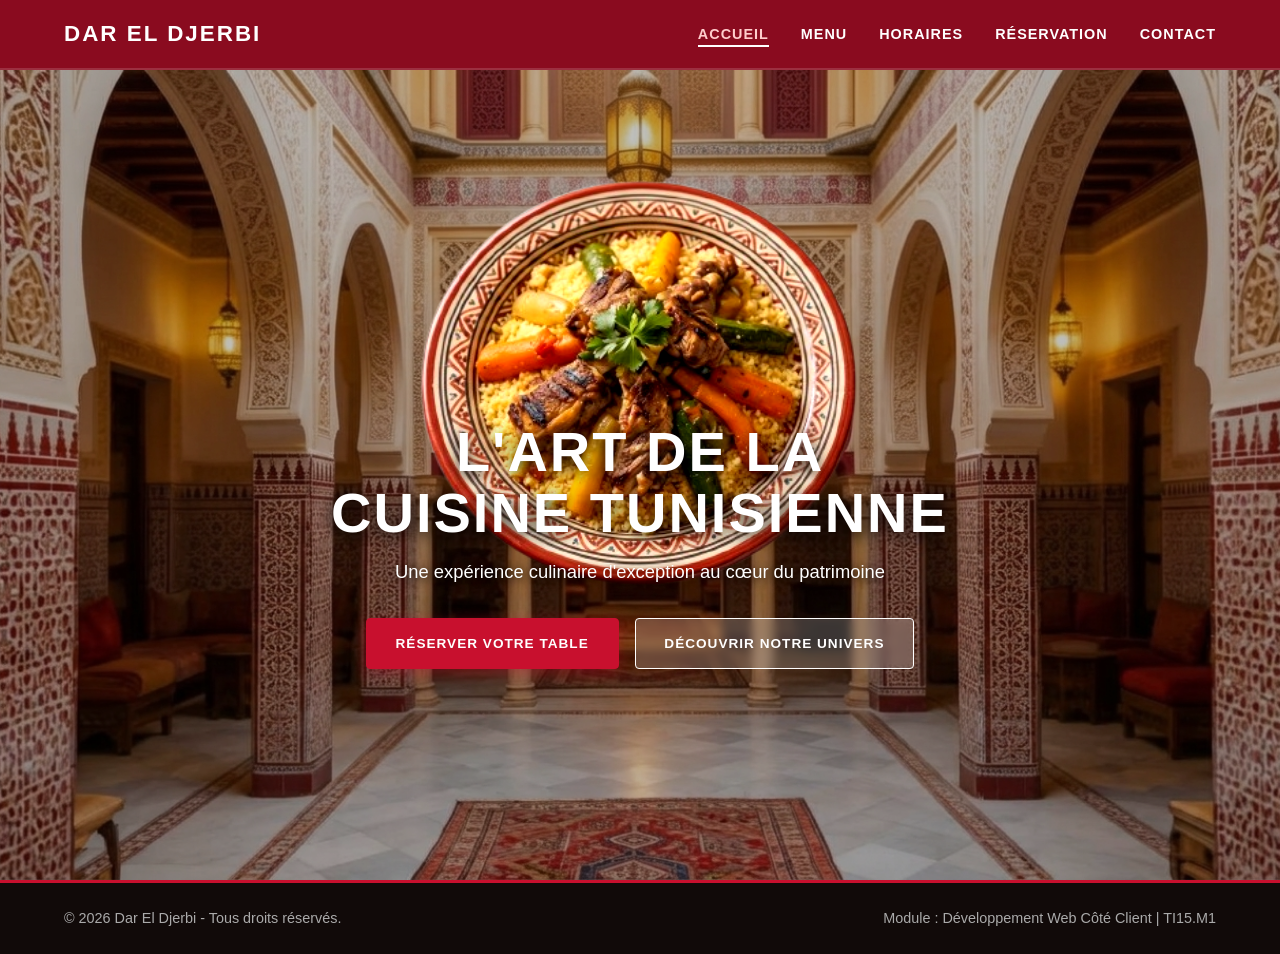
==== index.html @ de202433 "page index" ====
<!doctype html>
<html lang="fr">
  <head>
    <meta charset="UTF-8" />
    <meta name="viewport" content="width=device-width, initial-scale=1.0" />
    <meta
      name="description"
      content="Dar El Djerbi - Restaurant traditionnel tunisien"
    />
    <title>Dar El Djerbi | Accueil</title>
    <link rel="stylesheet" href="style.css" />
  </head>
  <body>
    <header class="site-header">
      <div class="container nav-container">
        <a href="index.html" class="brand-logo">DAR EL DJERBI</a>

        <nav class="main-navigation">
          <ul>
            <li><a href="index.html" class="active">Accueil</a></li>
            <li><a href="menu.html">Menu</a></li>
            <li><button>Horaires</button></li>
            <li><button>Réservation</button></li>
            <li><a href="contact.html">Contact</a></li>
          </ul>
        </nav>
      </div>
    </header>

    <main>
      <section class="tunisian-hero-luxury">
        <div class="hero-overlay"></div>

     
        <div class="hero-circular-dish">
          <img
            src="images/couscous-dish.png"
            alt="Plat traditionnel de couscous tunisien"
          />
        </div>

        <div class="container hero-content-wrapper">
          <div class="hero-text-box">
            <h1>L'ART DE LA<br />CUISINE TUNISIENNE</h1>
            <p>Une expérience culinaire d'exception au cœur du patrimoine</p>
            <div class="hero-cta">
              <a href="reservation.html" class="btn-primary"
                >RÉSERVER VOTRE TABLE</a
              >
              <a href="menu.html" class="btn-secondary"
                >DÉCOUVRIR NOTRE UNIVERS</a
              >
            </div>
          </div>
        </div>
      </section>
    </main>

    <footer class="site-footer">
      <div class="container footer-flex">
        <p>&copy; 2026 Dar El Djerbi - Tous droits réservés.</p>
        <p>Module : Développement Web Côté Client | TI15.M1</p>
      </div>
    </footer>
  </body>
</html>
---- style.css ----
:root {
    --tunisia-red: #C8102E;
    --tunisia-dark-red: #8A0B1F;
    --clean-white: #FFFFFF;
    --text-main: #FFFFFF;
    --transition-smooth: all 0.3s ease;
}
* {
    margin: 0;
    padding: 0;
    box-sizing: border-box;
}
body {
    font-family: 'Segoe UI', Tahoma, Geneva, Verdana, sans-serif;
    background-color: #FAF8F5;
    color: var(--text-main);
    line-height: 1.6;
    overflow-x: hidden;
}
.container {
    width: 90%;
    max-width: 1200px;
    margin: 0 auto;
}
.site-header {
    background-color: var(--tunisia-dark-red);
    border-bottom: 2px solid rgba(255, 255, 255, 0.15);
    position: sticky;
    top: 0;
    z-index: 1000;
}
.nav-container {
    display: flex;
    justify-content: space-between;
    align-items: center;
    padding: 1rem 0;
}
.brand-logo {
    font-size: 1.4rem;
    font-weight: 800;
    color: var(--clean-white);
    text-decoration: none;
    letter-spacing: 2px;
}
.main-navigation ul {
    display: flex;
    list-style: none;
    gap: 2rem;
    align-items: center;
}
.main-navigation a,
.main-navigation button {
    text-decoration: none;
    color: var(--clean-white);
    font-weight: 600;
    font-size: 0.9rem;
    text-transform: uppercase;
    letter-spacing: 1px;
    transition: var(--transition-smooth);
    background: none;
    border: none;
    font-family: inherit;
    cursor: pointer;
}
.main-navigation a:hover,
.main-navigation a.active,
.main-navigation button:hover {
    color: #ffcccc;
    border-bottom: 2px solid var(--clean-white);
    padding-bottom: 3px;
}
.tunisian-hero-luxury {
    position: relative;
    height: 90vh;
    background-image: url('images/dar-background.jpg');
    background-size: cover;
    background-position: center;
    display: flex;
    align-items: center;
    justify-content: center;
}
.hero-overlay {
    position: absolute;
    inset: 0;
    background: rgba(0, 0, 0, 0.25); 
    z-index: 1;
}
.hero-circular-dish {
    position: absolute;
    width: 480px;  
    height: 480px;
    overflow: hidden;
    z-index: 2;
    top: 8%;
    display: flex;
    align-items: center;
    justify-content: center;
}
.hero-circular-dish img {
    width: 105%;
    height: 105%;
    object-fit: cover;
    filter: contrast(1.15) brightness(1.05);
}
.hero-content-wrapper {
    position: relative;
    z-index: 3;
    text-align: center;
    max-width: 950px;
    margin-top: 140px; 
}
.hero-text-box h1 {
    font-size: 3.5rem;
    font-weight: 900;
    margin-bottom: 0.8rem;
    text-transform: uppercase;
    letter-spacing: 2px;
    text-shadow: 0 4px 15px rgba(0, 0, 0, 0.9);
    line-height: 1.1;
}
.hero-text-box p {
    font-size: 1.15rem;
    margin-bottom: 2rem;
    color: #ffffff;
    text-shadow: 0 2px 10px rgba(0, 0, 0, 0.9);
    font-weight: 500;
}
.hero-cta {
    display: flex;
    justify-content: center;
    gap: 1rem;
    flex-wrap: wrap;
}
.btn-primary, .btn-secondary {
    display: inline-block;
    padding: 0.85rem 1.8rem;
    border-radius: 4px;
    font-weight: 700;
    text-decoration: none;
    transition: var(--transition-smooth);
    font-size: 0.85rem;
    letter-spacing: 1px;
}
.btn-primary {
    background-color: var(--tunisia-red);
    color: var(--clean-white);
    border: 1px solid var(--tunisia-red);
    box-shadow: 0 4px 15px rgba(200, 16, 46, 0.4);
}
.btn-primary:hover {
    background-color: var(--tunisia-dark-red);
}
.btn-secondary {
    background-color: rgba(255, 255, 255, 0.2);
    color: var(--clean-white);
    border: 1px solid var(--clean-white);
    backdrop-filter: blur(4px);
}
.btn-secondary:hover {
    background-color: var(--clean-white);
    color: #1A1210;
}
.site-footer {
    background-color: #110A09;
    color: #aaaaaa;
    padding: 1.5rem 0;
    font-size: 0.9rem;
    border-top: 3px solid var(--tunisia-red);
    text-align: center;
}
.footer-flex {
    display: flex;
    justify-content: space-between;
    align-items: center;
    flex-wrap: wrap;
    gap: 1rem;
}
@media (max-width: 768px) {
.container {
        width: 96%;
    }

    .nav-container {
        flex-direction: column;
        gap: 1rem;
    }

    .main-navigation ul {
        flex-wrap: nowrap;
        justify-content: center;
        gap: 1rem;
    }

    .main-navigation a,
    .main-navigation button {
        font-size: 0.8rem;
        letter-spacing: 0.3px;
    }

    .hero-circular-dish {
        width: 280px;
        height: 280px;
    }

    .hero-text-box h1 {
        font-size: 2.1rem;
    }

    .footer-flex {
        flex-direction: column;
        text-align: center;
    }
}
@media (min-width: 769px) and (max-width: 1024px) {
    .container {
        width: 94%;
    }

    .brand-logo {
        font-size: 1.15rem;
        letter-spacing: 1px;
    }

    .main-navigation ul {
        gap: 0.9rem;
    }

    .main-navigation a,
    .main-navigation button {
        font-size: 0.8rem;
        letter-spacing: 0.5px;
    }

    .hero-circular-dish {
        width: 360px;
        height: 360px;
    }

    .hero-text-box h1 {
        font-size: 2.6rem;
    }
}
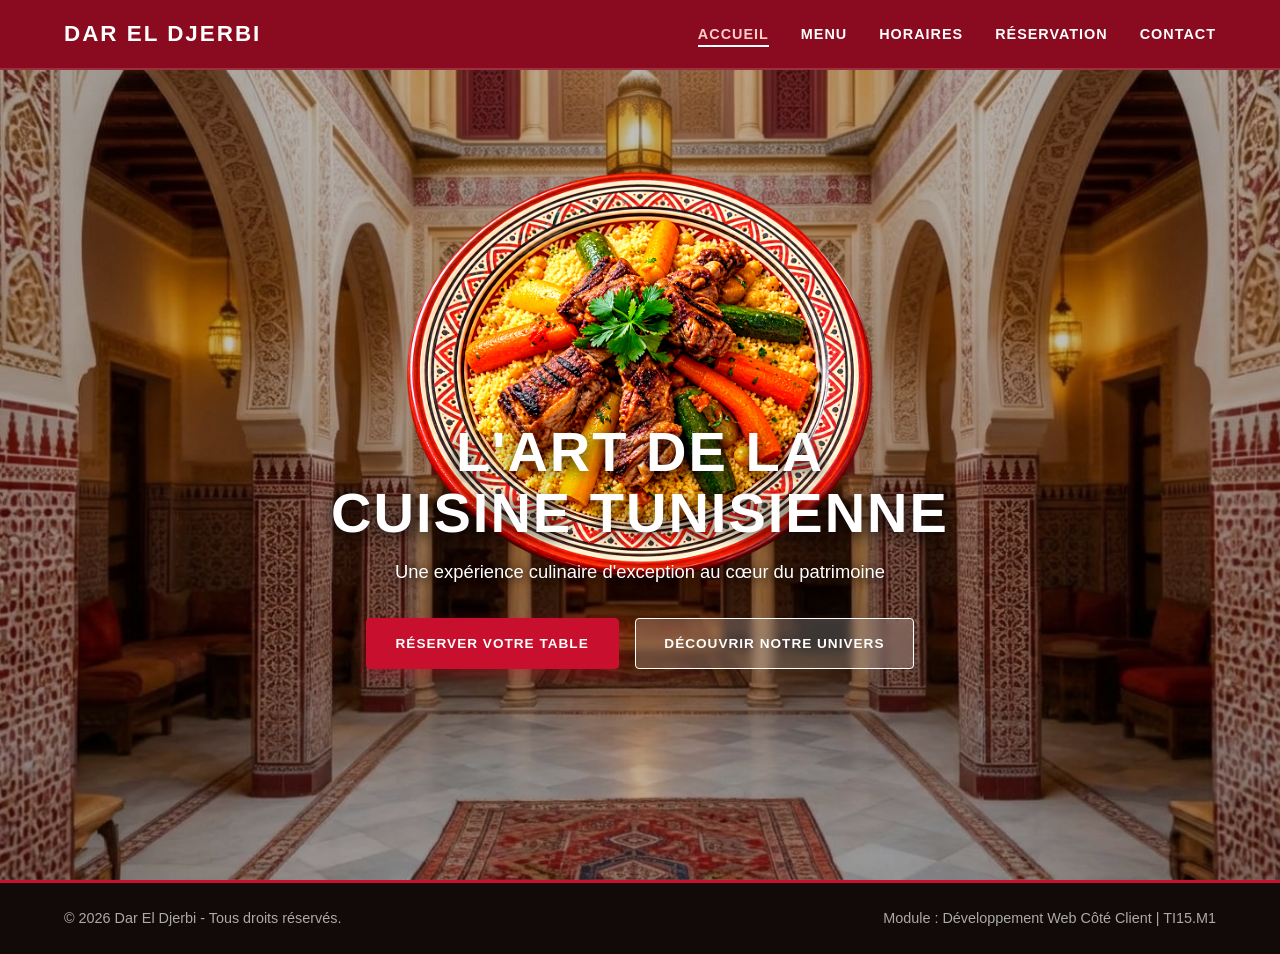
==== commit 68369440: "page menu" ====
--- a/index.html
+++ b/index.html
@@ -13,14 +13,13 @@
   <body>
     <header class="site-header">
       <div class="container nav-container">
-        <a href="index.html" class="brand-logo">DAR EL DJERBI</a>
-
+        <p class="brand-logo">DAR EL DJERBI</p>
         <nav class="main-navigation">
           <ul>
             <li><a href="index.html" class="active">Accueil</a></li>
             <li><a href="menu.html">Menu</a></li>
-            <li><button>Horaires</button></li>
-            <li><button>Réservation</button></li>
+            <li><a href="Horaires.html">Horaires</a></li>
+            <li><a href="Réservation.html">Réservation</a></li>
             <li><a href="contact.html">Contact</a></li>
           </ul>
         </nav>
@@ -34,7 +33,7 @@
      
         <div class="hero-circular-dish">
           <img
-            src="images/couscous-dish.png"
+            src="images/Couscous marocain aux légumes et viande.png"
             alt="Plat traditionnel de couscous tunisien"
           />
         </div>
--- a/style.css
+++ b/style.css
@@ -97,8 +97,8 @@
     justify-content: center;
 }
 .hero-circular-dish img {
-    width: 105%;
-    height: 105%;
+    width: 100%;
+    height: 85%;
     object-fit: cover;
     filter: contrast(1.15) brightness(1.05);
 }
@@ -175,6 +175,117 @@
     flex-wrap: wrap;
     gap: 1rem;
 }
+.menu-page-background {
+    background: linear-gradient(rgba(0, 0, 0, 0), rgba(0, 0, 0, 0.253)), url('images/dar-background.jpg');
+    background-size: cover;
+    background-position: center;
+    background-attachment: fixed;
+    padding: 40px 0;
+    min-height: 80vh;
+}
+
+.menu-section-title {
+    text-align: center;
+    margin-bottom: 35px;
+    color: var(--clean-white);
+}
+
+.menu-section-title h2 {
+    font-size: 2.5rem;
+    font-weight: 800;
+    margin-bottom: 10px;
+    text-shadow: 0 2px 10px rgba(0, 0, 0, 0.8);
+}
+
+.menu-section-title p {
+    font-size: 1.1rem;
+    color: #f0f0f0;
+}
+
+/* --- تصميم بطاقات الأطباق --- */
+.menu1 {
+    display: grid;
+    grid-template-columns: repeat(3, 1fr);
+    gap: 30px;
+    max-width: 1200px;
+    margin: 0 auto;
+}
+
+.dish-card, .couscous-card {
+    background: rgba(26, 18, 16, 0.85);
+    border: 1px solid rgba(200, 16, 46, 0.3);
+    border-radius: 12px;
+    overflow: hidden;
+    box-shadow: 0 8px 25px rgba(0, 0, 0, 0.4);
+    transition: var(--transition-smooth);
+    display: flex;
+    flex-direction: column;
+    justify-content: space-between;
+}
+
+.dish-card:hover, .couscous-card:hover {
+    transform: translateY(-5px);
+    border-color: var(--tunisia-red);
+    box-shadow: 0 12px 30px rgba(200, 16, 46, 0.3);
+}
+
+.dish-image-wrapper {
+    width: 100%;
+    height: 230px;
+    padding: 15px;
+    background-color: rgba(255, 255, 255, 0.03);
+    display: flex;
+    align-items: center;
+    justify-content: center;
+}
+
+.dish-image-wrapper img {
+    width: 100%;
+    height: 100%;
+    object-fit: contain;
+    filter: drop-shadow(0 5px 5px rgba(0,0,0,0.3));
+}
+.dish-info {
+    padding: 20px;
+    display: flex;
+    justify-content: space-between;
+    align-items: center;
+    background: linear-gradient(to top, rgba(17, 10, 9, 0.95), rgba(26, 18, 16, 0.85));
+    border-top: 1px solid rgba(255, 255, 255, 0.08);
+}
+
+.dish-info h3 {
+    font-size: 1.05rem;
+    color: var(--clean-white);
+    font-weight: 700;
+    margin: 0;
+    line-height: 1.4;
+}
+
+.dish-price {
+    font-size: 1.1rem;
+    font-weight: 800;
+    color: #ff4d4d;
+    background: rgba(200, 16, 46, 0.15);
+    padding: 6px 12px;
+    border-radius: 6px;
+    border: 1px solid rgba(200, 16, 46, 0.4);
+    white-space: nowrap;
+}
+
+.cou {
+    max-width: 1200px;
+    margin: 0 auto 30px auto;
+}
+
+.couscous-card {
+    max-width: 100%;
+}
+
+.couscous-card .dish-image-wrapper {
+    height: 280px;
+}
+
 @media (max-width: 768px) {
 .container {
         width: 96%;
@@ -210,6 +321,15 @@
         flex-direction: column;
         text-align: center;
     }
+    .menu1 {
+        grid-template-columns: repeat(1, 1fr);
+    }
+    
+    .dish-info {
+        flex-direction: column;
+        gap: 12px;
+        text-align: center;
+    }
 }
 @media (min-width: 769px) and (max-width: 1024px) {
     .container {
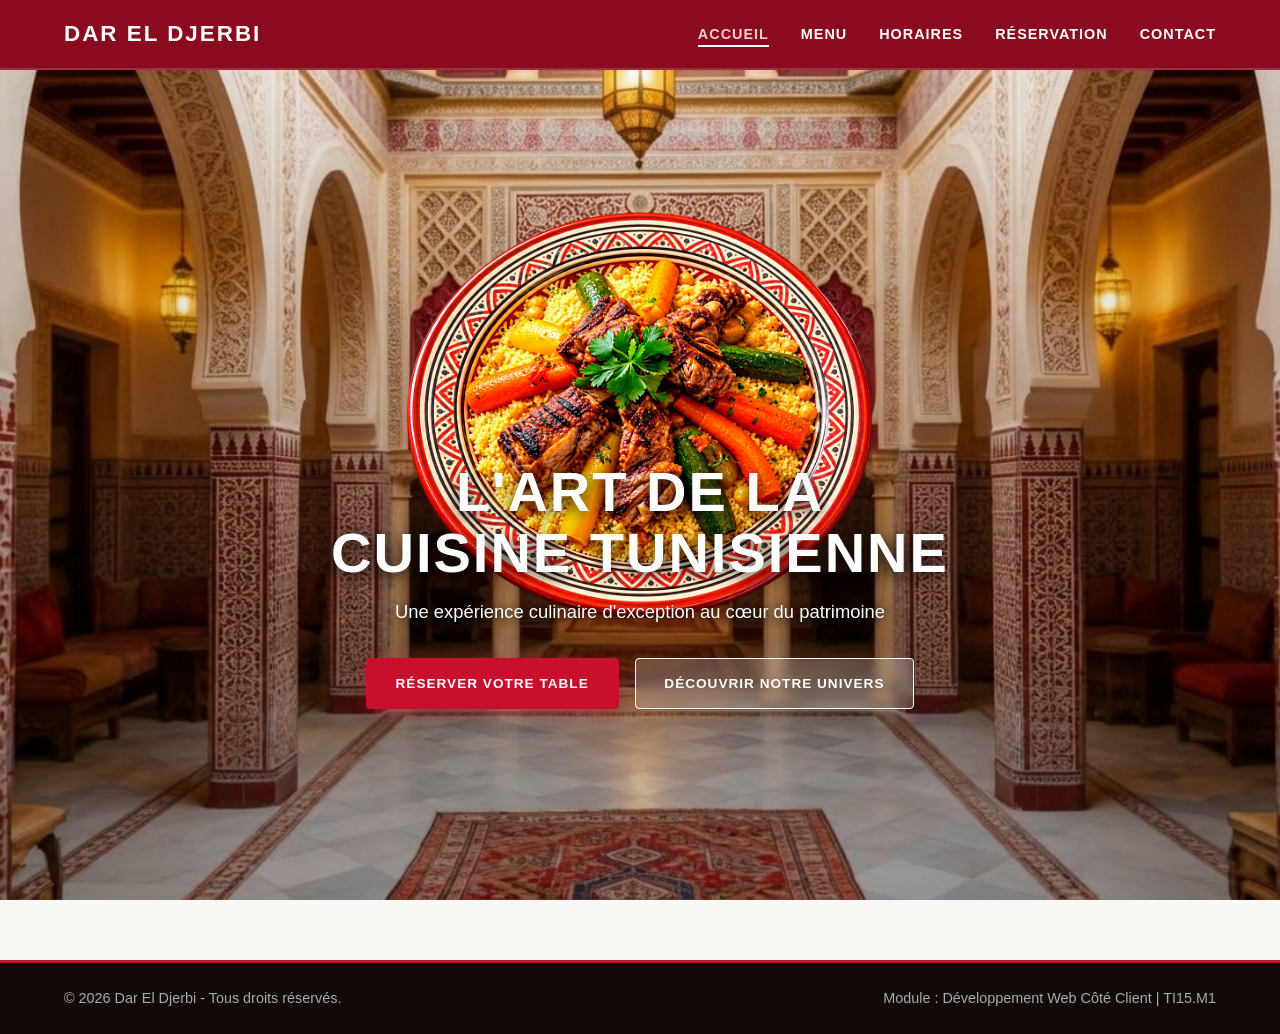
==== commit d5bfa070: "page horaires" ====
--- a/index.html
+++ b/index.html
@@ -18,7 +18,7 @@
           <ul>
             <li><a href="index.html" class="active">Accueil</a></li>
             <li><a href="menu.html">Menu</a></li>
-            <li><a href="Horaires.html">Horaires</a></li>
+            <li><a href="horaires.html">Horaires</a></li>
             <li><a href="Réservation.html">Réservation</a></li>
             <li><a href="contact.html">Contact</a></li>
           </ul>
@@ -26,7 +26,7 @@
       </div>
     </header>
 
-    <main>
+    <main class="menu-page-background">
       <section class="tunisian-hero-luxury">
         <div class="hero-overlay"></div>
 
@@ -54,7 +54,6 @@
         </div>
       </section>
     </main>
-
     <footer class="site-footer">
       <div class="container footer-flex">
         <p>&copy; 2026 Dar El Djerbi - Tous droits réservés.</p>
--- a/style.css
+++ b/style.css
@@ -72,18 +72,16 @@
 .tunisian-hero-luxury {
     position: relative;
     height: 90vh;
-    background-image: url('images/dar-background.jpg');
+    background: linear-gradient(rgba(0, 0, 0, 0), rgba(0, 0, 0, 0.253)), url('images/dar-background.jpg');
     background-size: cover;
     background-position: center;
+    background-attachment: fixed;
     display: flex;
     align-items: center;
     justify-content: center;
 }
 .hero-overlay {
-    position: absolute;
-    inset: 0;
-    background: rgba(0, 0, 0, 0.25); 
-    z-index: 1;
+    display: none;
 }
 .hero-circular-dish {
     position: absolute;
@@ -175,7 +173,7 @@
     flex-wrap: wrap;
     gap: 1rem;
 }
-.menu-page-background {
+.menu-page-background{
     background: linear-gradient(rgba(0, 0, 0, 0), rgba(0, 0, 0, 0.253)), url('images/dar-background.jpg');
     background-size: cover;
     background-position: center;
@@ -286,8 +284,101 @@
     height: 280px;
 }
 
+/* --- تصميم صفحة أوقات العمل (Horaires) --- */
+/* --- تصميم جدول أوقات العمل الفاخر والمتناسق مع المنيو --- */
+.horaires-table {
+    width: 100%;
+    max-width: 700px;
+    margin: 0 auto;
+    border-collapse: separate; /* الحل السحري لاحترام border-radius وإخفاء الخط الخارجي */
+    border-spacing: 0;
+    background: rgba(26, 18, 16, 0.88); /* نفس خلفية بطاقات المنيو الداكنة */
+    backdrop-filter: blur(8px); /* تأثير ضبابي أنيق يظهر الخلفية من تحته */
+    border: 1px solid rgba(200, 16, 46, 0.4);
+    box-shadow: 0 15px 35px rgba(0, 0, 0, 0.6);
+    border-radius: 12px;
+    overflow: hidden;
+    color: var(--clean-white);
+}
+.horaires-table thead {
+    background: linear-gradient(to right, var(--tunisia-dark-red), var(--tunisia-red));
+}
+
+.horaires-table thead tr,
+.horaires-table th {
+    background: transparent !important; /* إجبار الخلفية الداخلية على الشفافية ليظهر تدرج thead */
+}
+.horaires-table th,
+.horaires-table td {
+    padding: 18px 30px;
+    border-bottom: 1px solid rgba(255, 255, 255, 0.08);
+    font-size: 1.05rem;
+}
+
+.horaires-table th {
+    background: linear-gradient(to right, var(--tunisia-dark-red), var(--tunisia-red));
+    color: var(--clean-white);
+    font-weight: 800;
+    text-transform: uppercase;
+    letter-spacing: 2px;
+    text-align: left;
+}
+
+.horaires-table th:last-child,
+.horaires-table td:last-child {
+    text-align: right; /* محاذاة الأوقات لليمين لتعطي توازناً بصرياً رائعاً */
+}
+
+.horaires-table td:first-child {
+    font-weight: 700;
+    letter-spacing: 1px;
+    color: #f3e5d8; /* لون كريمي دافئ للأيام */
+}
+
+.horaires-table tr:nth-child(even) {
+    background-color: rgba(255, 255, 255, 0.03);
+}
+
+.horaires-table tr:hover {
+    background-color: rgba(200,16,46, 0.15);
+    transition: var(--transition-smooth);
+}
+
+.horaires-table tr:last-child td {
+    border-bottom: none;
+}
+
+/* تنسيق خاص لسطر الأحد (FERMÉ) */
+.horaires-table tr:last-child td:last-child {
+    color: #ff4d4d;
+    font-weight: 800;
+    letter-spacing: 1.5px;
+}
+/* --- خلفية صفحة أوقات العمل (Horaires) --- */
+.horaires-page-background {
+    background: linear-gradient(rgba(0, 0, 0, 0), rgba(0, 0, 0, 0.253)), url('images/dar-background.jpg');
+    background-size: cover;
+    background-position: center;
+    background-attachment: fixed;
+    padding: 40px 0;
+    min-height: 80vh;
+}
+
+.horaires-section {
+    padding: 20px 20px;
+}
+
+.horaires-section h2 {
+    text-align: center;
+    margin-bottom: 30px;
+    font-size: 2.2rem;
+    color: var(--clean-white);
+    font-weight: 800;
+    text-shadow: 0 2px 10px rgba(0, 0, 0, 0.8);
+    letter-spacing: 1px;
+}
 @media (max-width: 768px) {
-.container {
+    .container {
         width: 96%;
     }
 
@@ -330,6 +421,53 @@
         gap: 12px;
         text-align: center;
     }
+    
+    .container {
+        width: 95%;
+        padding: 0 5px;
+    }
+
+    /* تنظيم شريط التنقل العلوي في الهاتف لئلا يتلاحق ببعضه */
+    .nav-container {
+        flex-direction: column;
+        gap: 0.8rem;
+    }
+
+    .main-navigation ul {
+        flex-wrap: wrap;
+        justify-content: center;
+        gap: 0.8rem;
+    }
+
+    .main-navigation a,
+    .main-navigation button {
+        font-size: 0.75rem;
+        letter-spacing: 0.5px;
+    }
+
+    /* تصغير حجم عنوان الصفحة في الهاتف ليتناسب مع العرض */
+    .horaires-section h2 {
+        font-size: 1.6rem;
+        margin-bottom: 20px;
+    }
+
+    /* جعل الجدول يتمدد بمرونة داخل شاشة الهاتف مع تصغير المسافات والخطوط */
+    .horaires-table {
+        max-width: 100%;
+        font-size: 0.85rem;
+    }
+
+    .horaires-table th,
+    .horaires-table td {
+        padding: 12px 10px; /* تقليل الـ padding لتفادي ازدحام النص */
+        font-size: 0.85rem;
+    }
+
+    /* تصغير حجم أوقات العمل قليلاً لكي لا تلتف بشكل مزعج */
+    .horaires-table td:last-child {
+        font-size: 0.8rem;
+        letter-spacing: -0.5px;
+    }
 }
 @media (min-width: 769px) and (max-width: 1024px) {
     .container {
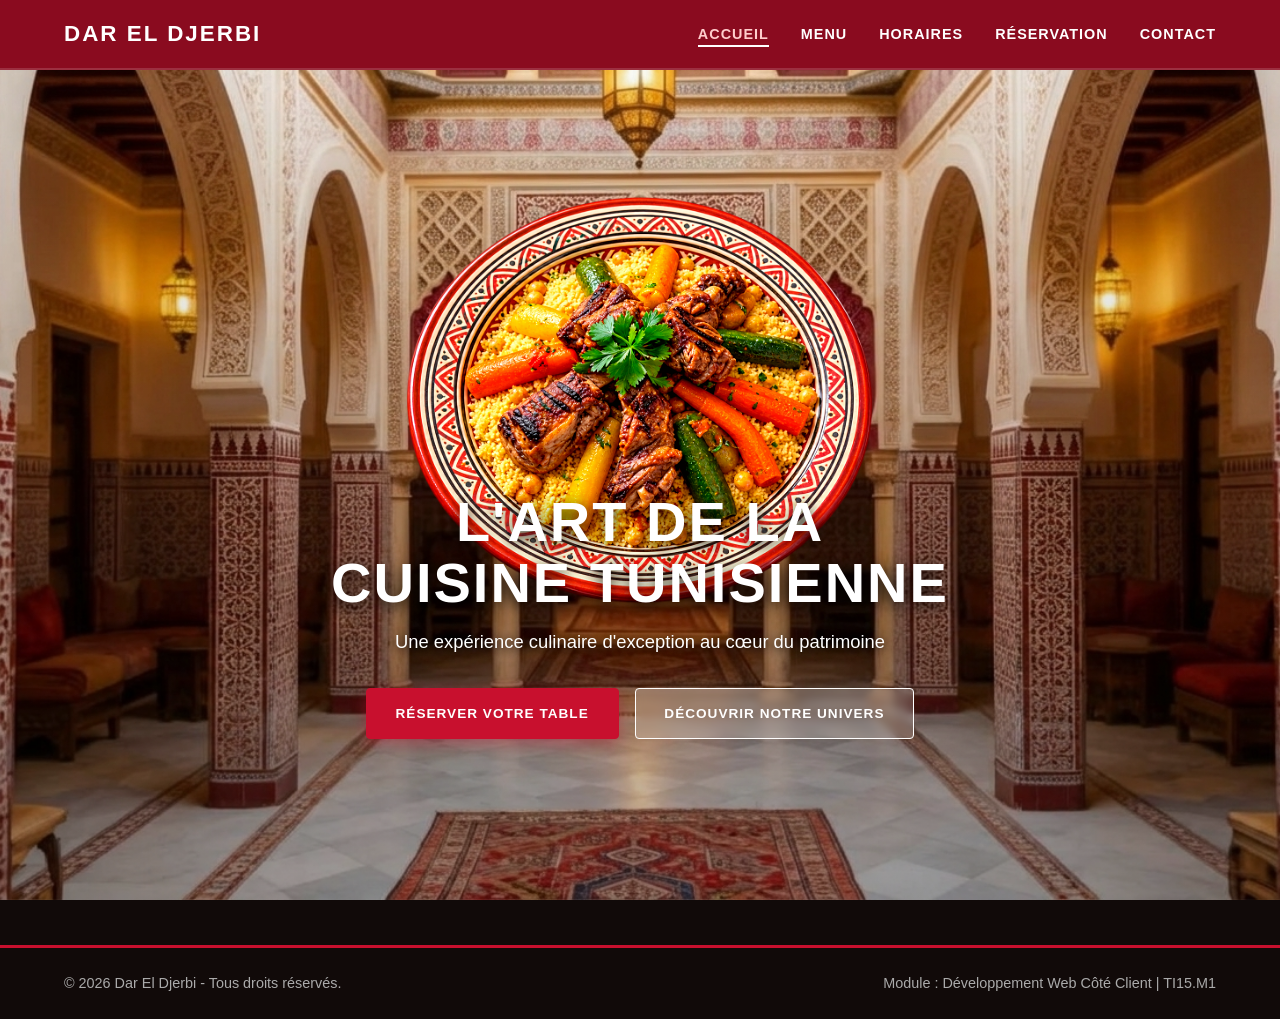
==== commit d94e0938: "page reservation" ====
--- a/index.html
+++ b/index.html
@@ -19,7 +19,7 @@
             <li><a href="index.html" class="active">Accueil</a></li>
             <li><a href="menu.html">Menu</a></li>
             <li><a href="horaires.html">Horaires</a></li>
-            <li><a href="Réservation.html">Réservation</a></li>
+            <li><a href="reservation.html">Réservation</a></li>
             <li><a href="contact.html">Contact</a></li>
           </ul>
         </nav>
--- a/style.css
+++ b/style.css
@@ -5,36 +5,59 @@
     --text-main: #FFFFFF;
     --transition-smooth: all 0.3s ease;
 }
+
 * {
     margin: 0;
     padding: 0;
     box-sizing: border-box;
 }
+
+html,
+body {
+    min-height: 100vh;
+    overflow-x: clip;
+}
+
 body {
     font-family: 'Segoe UI', Tahoma, Geneva, Verdana, sans-serif;
-    background-color: #FAF8F5;
+    background-color: #110A09;
     color: var(--text-main);
     line-height: 1.6;
-    overflow-x: hidden;
-}
+    display: flex;
+    flex-direction: column;
+}
+
+main {
+    flex: 1 0 auto;
+    display: flex;
+    flex-direction: column;
+}
+
 .container {
     width: 90%;
     max-width: 1200px;
     margin: 0 auto;
 }
+
+/* --- شريط التنقل المثبت في كل الصفحات --- */
 .site-header {
     background-color: var(--tunisia-dark-red);
     border-bottom: 2px solid rgba(255, 255, 255, 0.15);
-    position: sticky;
+    position: fixed;
     top: 0;
-    z-index: 1000;
-}
+    left: 0;
+    right: 0;
+    width: 100%;
+    z-index: 9999;
+}
+
 .nav-container {
     display: flex;
     justify-content: space-between;
     align-items: center;
     padding: 1rem 0;
 }
+
 .brand-logo {
     font-size: 1.4rem;
     font-weight: 800;
@@ -42,12 +65,14 @@
     text-decoration: none;
     letter-spacing: 2px;
 }
+
 .main-navigation ul {
     display: flex;
     list-style: none;
     gap: 2rem;
     align-items: center;
 }
+
 .main-navigation a,
 .main-navigation button {
     text-decoration: none;
@@ -62,6 +87,7 @@
     font-family: inherit;
     cursor: pointer;
 }
+
 .main-navigation a:hover,
 .main-navigation a.active,
 .main-navigation button:hover {
@@ -69,9 +95,13 @@
     border-bottom: 2px solid var(--clean-white);
     padding-bottom: 3px;
 }
+
+/* --- قسم الهيرو (Accueil) --- */
 .tunisian-hero-luxury {
     position: relative;
-    height: 90vh;
+    flex: 1 0 auto;
+    min-height: 90vh;
+    padding-top: 90px;
     background: linear-gradient(rgba(0, 0, 0, 0), rgba(0, 0, 0, 0.253)), url('images/dar-background.jpg');
     background-size: cover;
     background-position: center;
@@ -80,12 +110,14 @@
     align-items: center;
     justify-content: center;
 }
+
 .hero-overlay {
     display: none;
 }
+
 .hero-circular-dish {
     position: absolute;
-    width: 480px;  
+    width: 480px;
     height: 480px;
     overflow: hidden;
     z-index: 2;
@@ -94,19 +126,22 @@
     align-items: center;
     justify-content: center;
 }
+
 .hero-circular-dish img {
     width: 100%;
     height: 85%;
     object-fit: cover;
     filter: contrast(1.15) brightness(1.05);
 }
+
 .hero-content-wrapper {
     position: relative;
     z-index: 3;
     text-align: center;
     max-width: 950px;
-    margin-top: 140px; 
-}
+    margin-top: 140px;
+}
+
 .hero-text-box h1 {
     font-size: 3.5rem;
     font-weight: 900;
@@ -116,6 +151,7 @@
     text-shadow: 0 4px 15px rgba(0, 0, 0, 0.9);
     line-height: 1.1;
 }
+
 .hero-text-box p {
     font-size: 1.15rem;
     margin-bottom: 2rem;
@@ -123,13 +159,16 @@
     text-shadow: 0 2px 10px rgba(0, 0, 0, 0.9);
     font-weight: 500;
 }
+
 .hero-cta {
     display: flex;
     justify-content: center;
     gap: 1rem;
     flex-wrap: wrap;
 }
-.btn-primary, .btn-secondary {
+
+.btn-primary,
+.btn-secondary {
     display: inline-block;
     padding: 0.85rem 1.8rem;
     border-radius: 4px;
@@ -139,26 +178,34 @@
     font-size: 0.85rem;
     letter-spacing: 1px;
 }
+
 .btn-primary {
     background-color: var(--tunisia-red);
     color: var(--clean-white);
     border: 1px solid var(--tunisia-red);
     box-shadow: 0 4px 15px rgba(200, 16, 46, 0.4);
 }
+
 .btn-primary:hover {
     background-color: var(--tunisia-dark-red);
 }
+
 .btn-secondary {
     background-color: rgba(255, 255, 255, 0.2);
     color: var(--clean-white);
     border: 1px solid var(--clean-white);
     backdrop-filter: blur(4px);
 }
+
 .btn-secondary:hover {
     background-color: var(--clean-white);
     color: #1A1210;
 }
+
+/* --- الفوتر (Footer) --- */
 .site-footer {
+    margin-top: auto;
+    flex-shrink: 0;
     background-color: #110A09;
     color: #aaaaaa;
     padding: 1.5rem 0;
@@ -166,6 +213,7 @@
     border-top: 3px solid var(--tunisia-red);
     text-align: center;
 }
+
 .footer-flex {
     display: flex;
     justify-content: space-between;
@@ -173,13 +221,15 @@
     flex-wrap: wrap;
     gap: 1rem;
 }
-.menu-page-background{
+
+/* --- صفحة القائمة (Menu) --- */
+.menu-page-background {
+    flex: 1 0 auto;
     background: linear-gradient(rgba(0, 0, 0, 0), rgba(0, 0, 0, 0.253)), url('images/dar-background.jpg');
     background-size: cover;
     background-position: center;
     background-attachment: fixed;
-    padding: 40px 0;
-    min-height: 80vh;
+    padding: 95px 0 40px;
 }
 
 .menu-section-title {
@@ -200,7 +250,6 @@
     color: #f0f0f0;
 }
 
-/* --- تصميم بطاقات الأطباق --- */
 .menu1 {
     display: grid;
     grid-template-columns: repeat(3, 1fr);
@@ -209,7 +258,8 @@
     margin: 0 auto;
 }
 
-.dish-card, .couscous-card {
+.dish-card,
+.couscous-card {
     background: rgba(26, 18, 16, 0.85);
     border: 1px solid rgba(200, 16, 46, 0.3);
     border-radius: 12px;
@@ -221,7 +271,8 @@
     justify-content: space-between;
 }
 
-.dish-card:hover, .couscous-card:hover {
+.dish-card:hover,
+.couscous-card:hover {
     transform: translateY(-5px);
     border-color: var(--tunisia-red);
     box-shadow: 0 12px 30px rgba(200, 16, 46, 0.3);
@@ -241,8 +292,9 @@
     width: 100%;
     height: 100%;
     object-fit: contain;
-    filter: drop-shadow(0 5px 5px rgba(0,0,0,0.3));
-}
+    filter: drop-shadow(0 5px 5px rgba(0, 0, 0, 0.3));
+}
+
 .dish-info {
     padding: 20px;
     display: flex;
@@ -284,30 +336,31 @@
     height: 280px;
 }
 
-/* --- تصميم صفحة أوقات العمل (Horaires) --- */
-/* --- تصميم جدول أوقات العمل الفاخر والمتناسق مع المنيو --- */
+/* --- صفحة أوقات العمل (Horaires) --- */
 .horaires-table {
     width: 100%;
     max-width: 700px;
     margin: 0 auto;
-    border-collapse: separate; /* الحل السحري لاحترام border-radius وإخفاء الخط الخارجي */
+    border-collapse: separate;
     border-spacing: 0;
-    background: rgba(26, 18, 16, 0.88); /* نفس خلفية بطاقات المنيو الداكنة */
-    backdrop-filter: blur(8px); /* تأثير ضبابي أنيق يظهر الخلفية من تحته */
+    background: rgba(26, 18, 16, 0.88);
+    backdrop-filter: blur(8px);
     border: 1px solid rgba(200, 16, 46, 0.4);
     box-shadow: 0 15px 35px rgba(0, 0, 0, 0.6);
     border-radius: 12px;
     overflow: hidden;
     color: var(--clean-white);
 }
+
 .horaires-table thead {
     background: linear-gradient(to right, var(--tunisia-dark-red), var(--tunisia-red));
 }
 
 .horaires-table thead tr,
 .horaires-table th {
-    background: transparent !important; /* إجبار الخلفية الداخلية على الشفافية ليظهر تدرج thead */
-}
+    background: transparent !important;
+}
+
 .horaires-table th,
 .horaires-table td {
     padding: 18px 30px;
@@ -326,13 +379,13 @@
 
 .horaires-table th:last-child,
 .horaires-table td:last-child {
-    text-align: right; /* محاذاة الأوقات لليمين لتعطي توازناً بصرياً رائعاً */
+    text-align: right;
 }
 
 .horaires-table td:first-child {
     font-weight: 700;
     letter-spacing: 1px;
-    color: #f3e5d8; /* لون كريمي دافئ للأيام */
+    color: #f3e5d8;
 }
 
 .horaires-table tr:nth-child(even) {
@@ -340,7 +393,7 @@
 }
 
 .horaires-table tr:hover {
-    background-color: rgba(200,16,46, 0.15);
+    background-color: rgba(200, 16, 46, 0.15);
     transition: var(--transition-smooth);
 }
 
@@ -348,23 +401,26 @@
     border-bottom: none;
 }
 
-/* تنسيق خاص لسطر الأحد (FERMÉ) */
 .horaires-table tr:last-child td:last-child {
     color: #ff4d4d;
     font-weight: 800;
     letter-spacing: 1.5px;
 }
+
 /* --- خلفية صفحة أوقات العمل (Horaires) --- */
 .horaires-page-background {
+    flex: 1 0 auto;
     background: linear-gradient(rgba(0, 0, 0, 0), rgba(0, 0, 0, 0.253)), url('images/dar-background.jpg');
     background-size: cover;
     background-position: center;
     background-attachment: fixed;
-    padding: 40px 0;
-    min-height: 80vh;
+    padding: 95px 0 40px;
+    display: flex;
+    align-items: center;
 }
 
 .horaires-section {
+    width: 100%;
     padding: 20px 20px;
 }
 
@@ -377,26 +433,169 @@
     text-shadow: 0 2px 10px rgba(0, 0, 0, 0.8);
     letter-spacing: 1px;
 }
+
+/* --- صفحة ونموذج حجز الطاولة (Table Reservation Form) --- */
+.reservation-page-background {
+    flex: 1 0 auto;
+    background: linear-gradient(rgba(0, 0, 0, 0), rgba(0, 0, 0, 0.253)), url('images/dar-background.jpg');
+    background-size: cover;
+    background-position: center;
+    background-attachment: fixed;
+    padding: 95px 0 50px;
+    display: flex;
+    align-items: center;
+}
+
+.reservation-section {
+    width: 100%;
+    padding: 20px 0;
+}
+
+.reservation-card {
+    max-width: 520px;
+    margin: 0 auto;
+    padding: 38px 35px;
+    background: rgba(26, 18, 16, 0.88);
+    backdrop-filter: blur(8px);
+    border: 1px solid rgba(200, 16, 46, 0.45);
+    border-radius: 12px;
+    box-shadow: 0 15px 35px rgba(0, 0, 0, 0.6);
+    color: var(--clean-white);
+}
+
+.reservation-card h2 {
+    text-align: center;
+    font-size: 1.75rem;
+    font-weight: 800;
+    margin-bottom: 28px;
+    color: var(--clean-white);
+    letter-spacing: 0.5px;
+}
+
+.reservation-form {
+    display: flex;
+    flex-direction: column;
+    gap: 18px;
+}
+
+.form-group {
+    display: flex;
+    flex-direction: column;
+    gap: 7px;
+}
+
+.form-group label {
+    font-size: 0.82rem;
+    font-weight: 700;
+    letter-spacing: 1px;
+    text-transform: uppercase;
+    color: #f3e5d8;
+}
+
+.form-group input {
+    width: 100%;
+    padding: 12px 14px;
+    border-radius: 6px;
+    border: 1px solid rgba(255, 255, 255, 0.18);
+    background-color: rgba(17, 10, 9, 0.75);
+    color: var(--clean-white);
+    font-family: inherit;
+    font-size: 0.95rem;
+    transition: var(--transition-smooth);
+}
+
+.form-group input::placeholder {
+    color: rgba(255, 255, 255, 0.45);
+}
+
+.form-group input:focus {
+    outline: none;
+    border-color: var(--tunisia-red);
+    background-color: rgba(17, 10, 9, 0.95);
+    box-shadow: 0 0 0 3px rgba(200, 16, 46, 0.25);
+}
+
+.form-group input[type="datetime-local"]::-webkit-calendar-picker-indicator {
+    filter: invert(1);
+    cursor: pointer;
+}
+
+.btn-reservation-submit {
+    margin-top: 10px;
+    width: 100%;
+    padding: 13px 20px;
+    border: none;
+    border-radius: 6px;
+    background-color: var(--tunisia-red);
+    color: var(--clean-white);
+    font-family: inherit;
+    font-size: 0.95rem;
+    font-weight: 800;
+    letter-spacing: 1.5px;
+    text-transform: uppercase;
+    cursor: pointer;
+    box-shadow: 0 6px 18px rgba(200, 16, 46, 0.35);
+    transition: var(--transition-smooth);
+}
+
+.btn-reservation-submit:hover {
+    background-color: var(--tunisia-dark-red);
+    transform: translateY(-2px);
+}
+
+.reservation-confirmation {
+    margin-top: 20px;
+    padding: 14px 16px;
+    border-radius: 8px;
+    font-size: 0.92rem;
+    line-height: 1.6;
+}
+
+.reservation-confirmation.success {
+    background-color: rgba(46, 125, 50, 0.22);
+    border: 1px solid rgba(129, 199, 132, 0.6);
+    color: #e8f5e9;
+}
+
+.reservation-confirmation.error {
+    background-color: rgba(200, 16, 46, 0.22);
+    border: 1px solid rgba(255, 77, 77, 0.6);
+    color: #ffccd5;
+}
+
 @media (max-width: 768px) {
     .container {
-        width: 96%;
+        width: 95%;
+        padding: 0 5px;
     }
 
     .nav-container {
         flex-direction: column;
-        gap: 1rem;
+        gap: 0.5rem;
+        padding: 0.65rem 0;
+    }
+
+    .brand-logo {
+        font-size: 1.15rem;
+        letter-spacing: 1.5px;
     }
 
     .main-navigation ul {
-        flex-wrap: nowrap;
+        flex-wrap: wrap;
         justify-content: center;
-        gap: 1rem;
+        gap: 0.55rem 1rem;
     }
 
     .main-navigation a,
     .main-navigation button {
-        font-size: 0.8rem;
-        letter-spacing: 0.3px;
+        font-size: 0.75rem;
+        letter-spacing: 0.4px;
+    }
+
+    .menu-page-background,
+    .horaires-page-background,
+    .reservation-page-background {
+        padding-top: 105px;
     }
 
     .hero-circular-dish {
@@ -412,46 +611,22 @@
         flex-direction: column;
         text-align: center;
     }
+
     .menu1 {
         grid-template-columns: repeat(1, 1fr);
     }
-    
+
     .dish-info {
         flex-direction: column;
         gap: 12px;
         text-align: center;
     }
-    
-    .container {
-        width: 95%;
-        padding: 0 5px;
-    }
-
-    /* تنظيم شريط التنقل العلوي في الهاتف لئلا يتلاحق ببعضه */
-    .nav-container {
-        flex-direction: column;
-        gap: 0.8rem;
-    }
-
-    .main-navigation ul {
-        flex-wrap: wrap;
-        justify-content: center;
-        gap: 0.8rem;
-    }
-
-    .main-navigation a,
-    .main-navigation button {
-        font-size: 0.75rem;
-        letter-spacing: 0.5px;
-    }
-
-    /* تصغير حجم عنوان الصفحة في الهاتف ليتناسب مع العرض */
+
     .horaires-section h2 {
         font-size: 1.6rem;
         margin-bottom: 20px;
     }
 
-    /* جعل الجدول يتمدد بمرونة داخل شاشة الهاتف مع تصغير المسافات والخطوط */
     .horaires-table {
         max-width: 100%;
         font-size: 0.85rem;
@@ -459,16 +634,24 @@
 
     .horaires-table th,
     .horaires-table td {
-        padding: 12px 10px; /* تقليل الـ padding لتفادي ازدحام النص */
+        padding: 12px 10px;
         font-size: 0.85rem;
     }
 
-    /* تصغير حجم أوقات العمل قليلاً لكي لا تلتف بشكل مزعج */
     .horaires-table td:last-child {
         font-size: 0.8rem;
         letter-spacing: -0.5px;
     }
-}
+
+    .reservation-card {
+        padding: 26px 20px;
+    }
+
+    .reservation-card h2 {
+        font-size: 1.45rem;
+    }
+}
+
 @media (min-width: 769px) and (max-width: 1024px) {
     .container {
         width: 94%;
@@ -498,3 +681,122 @@
         font-size: 2.6rem;
     }
 }
+
+@media (max-width: 768px) {
+    .container {
+        width: 95%;
+        padding: 0 5px;
+    }
+
+    .nav-container {
+        flex-direction: column;
+        gap: 0.5rem;
+        padding: 0.65rem 0;
+    }
+
+    .brand-logo {
+        font-size: 1.15rem;
+        letter-spacing: 1.5px;
+    }
+
+    .main-navigation ul {
+        flex-wrap: wrap;
+        justify-content: center;
+        gap: 0.55rem 1rem;
+    }
+
+    .main-navigation a,
+    .main-navigation button {
+        font-size: 0.75rem;
+        letter-spacing: 0.4px;
+    }
+
+    .menu-page-background,
+    .horaires-page-background,
+    .reservation-page-background {
+        padding-top: 105px;
+    }
+
+    .hero-circular-dish {
+        width: 280px;
+        height: 280px;
+    }
+
+    .hero-text-box h1 {
+        font-size: 2.1rem;
+    }
+
+    .footer-flex {
+        flex-direction: column;
+        text-align: center;
+    }
+
+    .menu1 {
+        grid-template-columns: repeat(1, 1fr);
+    }
+
+    .dish-info {
+        flex-direction: column;
+        gap: 12px;
+        text-align: center;
+    }
+
+    .horaires-section h2 {
+        font-size: 1.6rem;
+        margin-bottom: 20px;
+    }
+
+    .horaires-table {
+        max-width: 100%;
+        font-size: 0.85rem;
+    }
+
+    .horaires-table th,
+    .horaires-table td {
+        padding: 12px 10px;
+        font-size: 0.85rem;
+    }
+
+    .horaires-table td:last-child {
+        font-size: 0.8rem;
+        letter-spacing: -0.5px;
+    }
+
+    .reservation-card {
+        padding: 26px 20px;
+    }
+
+    .reservation-card h2 {
+        font-size: 1.45rem;
+    }
+}
+
+@media (min-width: 769px) and (max-width: 1024px) {
+    .container {
+        width: 94%;
+    }
+
+    .brand-logo {
+        font-size: 1.15rem;
+        letter-spacing: 1px;
+    }
+
+    .main-navigation ul {
+        gap: 0.9rem;
+    }
+
+    .main-navigation a,
+    .main-navigation button {
+        font-size: 0.8rem;
+        letter-spacing: 0.5px;
+    }
+
+    .hero-circular-dish {
+        width: 360px;
+        height: 360px;
+    }
+
+    .hero-text-box h1 {
+        font-size: 2.6rem;
+    }
+}
